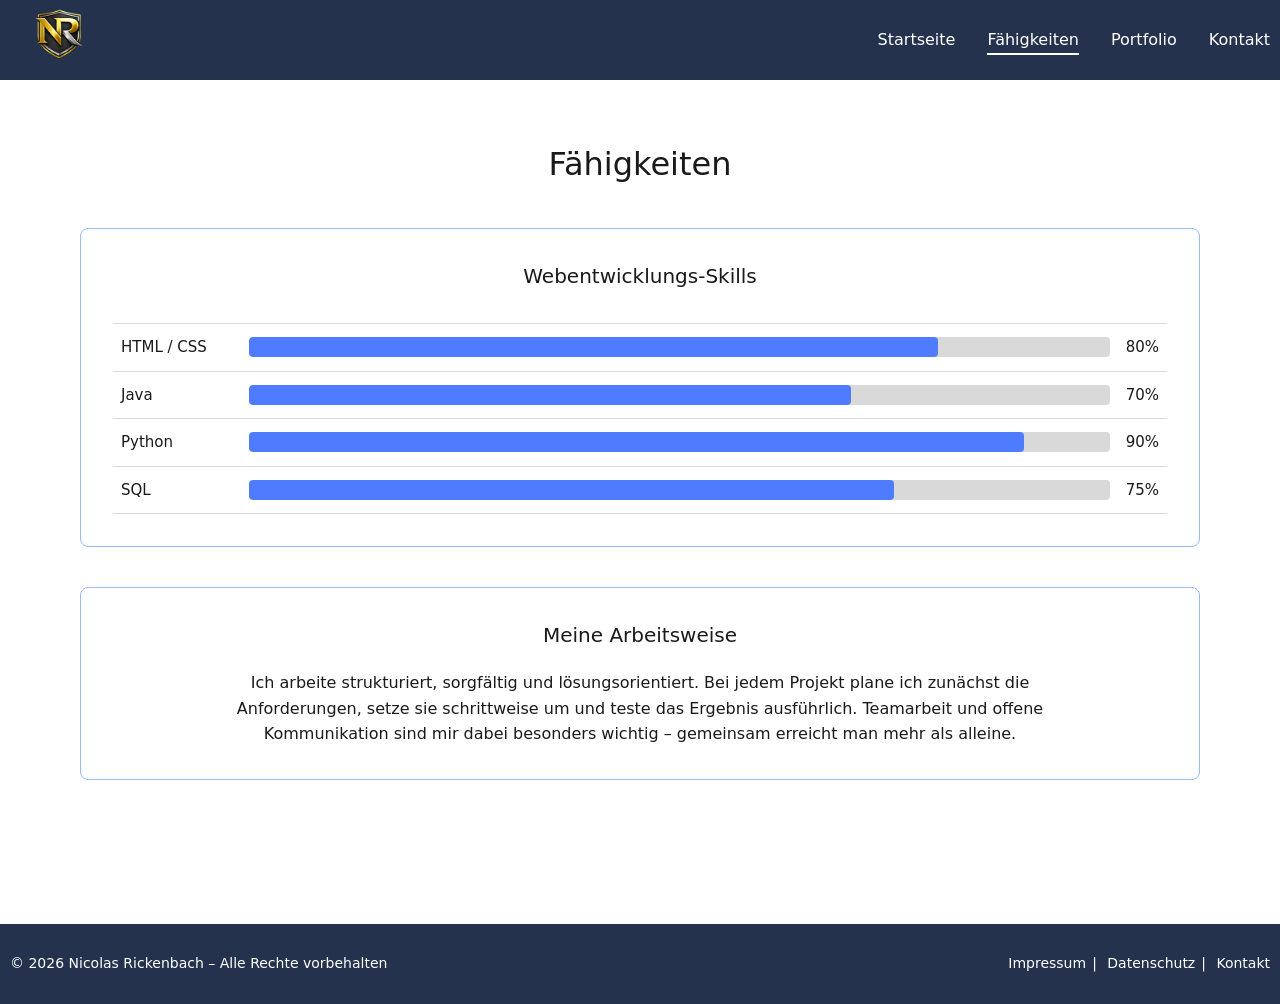
==== faehigkeiten.html @ ad68f1c5 "add first draft" ====
<!DOCTYPE html>
<html lang="de">
<head>
  <meta charset="UTF-8">
  <meta name="viewport" content="width=device-width, initial-scale=1.0">
  <meta name="description" content="Fähigkeiten und Skills von Nicolas Rickenbach – Webentwicklung, Java, Python, SQL.">
  <title>Fähigkeiten – Nicolas Rickenbach</title>
  <link rel="stylesheet" href="css/style.css">
</head>
<body>

  <header class="site-header">
    <div class="site-header__inner">
      <a href="index.html" class="logo" aria-label="Zur Startseite">
        <img src="images/Logo Webseite.png" alt="NR Logo" width="100" height="100" loading="eager">
      </a>

      <button class="nav-toggle" aria-label="Menü öffnen" aria-expanded="false" aria-controls="site-nav">
        <span></span><span></span><span></span>
      </button>

      <nav id="site-nav" class="site-nav" aria-label="Hauptnavigation">
        <ul>
          <li><a href="index.html">Startseite</a></li>
          <li><a href="faehigkeiten.html" class="active">Fähigkeiten</a></li>
          <li><a href="portfolio.html">Portfolio</a></li>
          <li><a href="kontakt.html">Kontakt</a></li>
        </ul>
      </nav>
    </div>
  </header>

  <main>
    <div class="page-content">

      <h1 class="page-title">Fähigkeiten</h1>

      <!-- Webentwicklungs-Skills mit Balken-Tabelle -->
      <section class="skills-box card--bordered" aria-label="Webentwicklungs-Skills">
        <h2 class="skills-box__title">Webentwicklungs-Skills</h2>

        <table class="skills-table" aria-label="Skill-Übersicht">
          <thead>
            <tr>
              <th class="sr-only" scope="col">Fähigkeit</th>
              <th class="sr-only" scope="col">Level</th>
              <th class="sr-only" scope="col">Prozent</th>
            </tr>
          </thead>
          <tbody>
            <tr>
              <td class="td-name">HTML / CSS</td>
              <td>
                <div class="skill-bar" role="progressbar" aria-valuenow="80" aria-valuemin="0" aria-valuemax="100" aria-label="HTML / CSS: 80%">
                  <div class="skill-bar__fill skill-bar__fill--80"></div>
                </div>
              </td>
              <td class="td-pct">80%</td>
            </tr>
            <tr>
              <td class="td-name">Java</td>
              <td>
                <div class="skill-bar" role="progressbar" aria-valuenow="70" aria-valuemin="0" aria-valuemax="100" aria-label="Java: 70%">
                  <div class="skill-bar__fill skill-bar__fill--70"></div>
                </div>
              </td>
              <td class="td-pct">70%</td>
            </tr>
            <tr>
              <td class="td-name">Python</td>
              <td>
                <div class="skill-bar" role="progressbar" aria-valuenow="90" aria-valuemin="0" aria-valuemax="100" aria-label="Python: 90%">
                  <div class="skill-bar__fill skill-bar__fill--90"></div>
                </div>
              </td>
              <td class="td-pct">90%</td>
            </tr>
            <tr>
              <td class="td-name">SQL</td>
              <td>
                <div class="skill-bar" role="progressbar" aria-valuenow="75" aria-valuemin="0" aria-valuemax="100" aria-label="SQL: 75%">
                  <div class="skill-bar__fill skill-bar__fill--75"></div>
                </div>
              </td>
              <td class="td-pct">75%</td>
            </tr>
          </tbody>
        </table>
      </section>

      <!-- Meine Arbeitsweise -->
      <section class="arbeitsweise card--bordered" aria-label="Meine Arbeitsweise">
        <h2>Meine Arbeitsweise</h2>
        <p>
          Ich arbeite strukturiert, sorgfältig und lösungsorientiert. Bei jedem Projekt
          plane ich zunächst die Anforderungen, setze sie schrittweise um und teste
          das Ergebnis ausführlich. Teamarbeit und offene Kommunikation sind mir dabei
          besonders wichtig – gemeinsam erreicht man mehr als alleine.
        </p>
      </section>

    </div>
  </main>

  <footer class="site-footer">
    <div class="site-footer__inner">
      <p>© 2026 Nicolas Rickenbach – Alle Rechte vorbehalten</p>
      <nav aria-label="Footer-Navigation">
        <ul>
          <li><a href="#">Impressum</a></li>
          <li><a href="#">Datenschutz</a></li>
          <li><a href="kontakt.html">Kontakt</a></li>
        </ul>
      </nav>
    </div>
  </footer>

  <script src="js/nav.js"></script>
</body>
</html>
---- css/style.css ----
/* ===== VARIABLEN ===== */
:root {
  --clr-dark:         #24324D;
  --clr-gray:         #D9D9D9;
  --clr-blue-border:  #97BAFF;
  --clr-blue:         #4F7CFF;
  --clr-white:        #FFFFFF;
  --clr-text:         #1A1A1A;

  --space-xs:  0.5rem;
  --space-sm:  0.75rem;
  --space-md:  1.25rem;
  --space-lg:  2rem;
  --space-xl:  3.75rem;

  --radius:    0.5rem;
  --header-h:  5rem;
}

/* ===== RESET ===== */
*, *::before, *::after { box-sizing: border-box; margin: 0; padding: 0; }
ul, ol { list-style: none; }
img, video { display: block; max-width: 100%; height: auto; }
a { text-decoration: none; color: inherit; }
button { cursor: pointer; border: none; background: none; font: inherit; }
input, textarea, select { font: inherit; }
table { border-collapse: collapse; }

/* ===== BASIS ===== */
body {
  font-family: system-ui, -apple-system, sans-serif;
  font-size: 1rem;
  line-height: 1.5;
  color: var(--clr-text);
  background: var(--clr-white);
  display: flex;
  flex-direction: column;
  min-height: 100vh;
}

main { flex: 1; }

/* ===== SEITEN-CONTENT ===== */
.page-content {
  max-width: 80rem;
  margin-inline: auto;
  padding: 3.75rem 5rem 9rem;
  display: flex;
  flex-direction: column;
  gap: 2.5rem;
}

.page-title {
  font-size: 2rem;
  font-weight: 400;
  text-align: center;
}

/* ===== KARTEN ===== */
.card--bordered {
  border: 1.5px solid var(--clr-blue-border);
  border-radius: var(--radius);
  padding: var(--space-lg);
  background: var(--clr-white);
}

.card--gray {
  background: var(--clr-gray);
  border-radius: var(--radius);
  padding: var(--space-md);
}

/* ===== BUTTON ===== */
.btn {
  display: inline-block;
  background: var(--clr-blue);
  color: var(--clr-white);
  padding: 0.625rem 1.75rem;
  border-radius: 2rem;
  font-size: 1rem;
  transition: opacity 0.2s;
  border: none;
  cursor: pointer;
}

.btn:hover { opacity: 0.85; }
.btn--full { width: 100%; text-align: center; }

/* ===== HEADER ===== */
.site-header {
  background: var(--clr-dark);
  height: var(--header-h);
  position: sticky;
  top: 0;
  z-index: 100;
}

.site-header__inner {
  height: 100%;
  display: flex;
  align-items: center;
  justify-content: space-between;
  padding-inline: 0.625rem;
}

.logo img {
  width: 6.25rem;
  height: 6.25rem;
  object-fit: contain;
}

/* ===== NAVIGATION ===== */
.site-nav ul {
  display: flex;
  gap: var(--space-lg);
}

.site-nav a {
  color: var(--clr-white);
  font-size: 1rem;
  padding-bottom: 0.25rem;
  border-bottom: 2px solid transparent;
  transition: border-color 0.2s;
}

.site-nav a:hover,
.site-nav a.active { border-color: var(--clr-white); }

/* Hamburger-Button */
.nav-toggle {
  display: none;
  flex-direction: column;
  gap: 0.3125rem;
  padding: var(--space-xs);
}

.nav-toggle span {
  display: block;
  width: 1.5rem;
  height: 0.125rem;
  background: var(--clr-white);
  transition: transform 0.3s, opacity 0.3s;
}

.nav-toggle[aria-expanded="true"] span:nth-child(1) { transform: translateY(0.4375rem) rotate(45deg); }
.nav-toggle[aria-expanded="true"] span:nth-child(2) { opacity: 0; }
.nav-toggle[aria-expanded="true"] span:nth-child(3) { transform: translateY(-0.4375rem) rotate(-45deg); }

/* ===== FOOTER ===== */
.site-footer {
  background: var(--clr-dark);
  min-height: var(--header-h);
}

.site-footer__inner {
  height: var(--header-h);
  display: flex;
  align-items: center;
  justify-content: space-between;
  padding-inline: 0.625rem;
  color: var(--clr-white);
  font-size: 0.875rem;
}

.site-footer__inner nav ul {
  display: flex;
  align-items: center;
  gap: 0;
}

.site-footer__inner nav li + li::before {
  content: " | ";
  margin-inline: 0.375rem;
  color: var(--clr-white);
}

.site-footer__inner a { color: var(--clr-white); }

/* ===== STARTSEITE – INTRO ===== */
.intro {
  display: grid;
  grid-template-columns: 420fr 820fr;
  gap: 2.5rem;
  align-items: stretch;
}

.intro__photo img {
  width: 100%;
  height: 100%;
  min-height: 18.75rem;
  object-fit: cover;
  object-position: top;
  border-radius: var(--radius);
}

.intro__text {
  display: flex;
  flex-direction: column;
  align-items: center;
  gap: var(--space-md);
  text-align: center;
}

.intro__text h1 {
  font-size: 2rem;
  font-weight: 400;
}

.intro__text p { line-height: 1.6; }

.intro__text .btn { margin-top: auto; }

/* ===== STARTSEITE – HIGHLIGHTS ===== */
.highlights h2 {
  font-size: 1.75rem;
  font-weight: 400;
  text-align: center;
  margin-bottom: var(--space-md);
}

.highlights__lead {
  text-align: center;
  margin-bottom: var(--space-lg);
  line-height: 1.6;
}

.highlights__grid {
  display: grid;
  grid-template-columns: repeat(3, 1fr);
  gap: var(--space-md);
}

.highlights__grid h3 {
  font-size: 1.125rem;
  font-weight: 400;
  text-align: center;
  margin-bottom: var(--space-sm);
}

.highlights__grid p {
  font-size: 0.875rem;
  text-align: center;
  line-height: 1.5;
}

/* ===== FÄHIGKEITEN – SKILLS-TABELLE ===== */
.skills-box { }

.skills-box__title {
  font-size: 1.25rem;
  font-weight: 400;
  text-align: center;
  margin-bottom: var(--space-lg);
}

.skills-table { width: 100%; }

.skills-table .sr-only {
  position: absolute;
  width: 1px;
  height: 1px;
  overflow: hidden;
  clip: rect(0,0,0,0);
  white-space: nowrap;
}

.skills-table td {
  padding: 0.75rem 0.5rem;
  border-top: 1px solid var(--clr-gray);
  vertical-align: middle;
}

.skills-table tr:last-child td { border-bottom: 1px solid var(--clr-gray); }

.skills-table .td-name {
  width: 8rem;
  font-size: 0.9375rem;
  white-space: nowrap;
}

.skills-table .td-pct {
  width: 3rem;
  text-align: right;
  font-size: 0.9375rem;
}

.skill-bar {
  background: var(--clr-gray);
  height: 1.25rem;
  border-radius: 0.25rem;
  overflow: hidden;
}

.skill-bar__fill {
  height: 100%;
  background: var(--clr-blue);
  border-radius: 0.25rem;
  animation: bar-grow 0.8s ease-out;
}

@keyframes bar-grow { from { width: 0; } }

.skill-bar__fill--80 { width: 80%; }
.skill-bar__fill--70 { width: 70%; }
.skill-bar__fill--90 { width: 90%; }
.skill-bar__fill--75 { width: 75%; }

/* ===== FÄHIGKEITEN – ARBEITSWEISE ===== */
.arbeitsweise { text-align: center; }

.arbeitsweise h2 {
  font-size: 1.25rem;
  font-weight: 400;
  margin-bottom: var(--space-md);
}

.arbeitsweise p {
  line-height: 1.6;
  max-width: 56rem;
  margin-inline: auto;
}

/* ===== PORTFOLIO ===== */
.portfolio-box { }

.portfolio-box__title {
  font-size: 1.25rem;
  font-weight: 400;
  text-align: center;
  margin-bottom: var(--space-lg);
}

.project-grid {
  display: grid;
  grid-template-columns: repeat(3, 1fr);
  gap: var(--space-md);
  margin-bottom: var(--space-lg);
}

.project-card { display: flex; flex-direction: column; }

.project-card__img {
  width: 100%;
  height: 8.75rem;
  object-fit: cover;
  border-radius: var(--radius) var(--radius) 0 0;
}

.project-card__body {
  background: var(--clr-gray);
  padding: var(--space-md);
  flex: 1;
  border-radius: 0 0 var(--radius) var(--radius);
}

.project-card__body h3 {
  font-size: 1.125rem;
  font-weight: 400;
  text-align: center;
  margin-bottom: var(--space-sm);
}

.project-card__body p {
  font-size: 0.875rem;
  line-height: 1.5;
}

/* Demo-Video im Portfolio */
.demo-video { margin-top: var(--space-md); }

.demo-video h3 {
  font-size: 1rem;
  font-weight: 400;
  text-align: center;
  margin-bottom: var(--space-sm);
}

.demo-video video {
  width: 100%;
  max-height: 25rem;
  border-radius: var(--radius);
  background: #000;
}

/* ===== KONTAKT ===== */
.contact-top {
  display: grid;
  grid-template-columns: 560fr 680fr;
  gap: var(--space-md);
  align-items: start;
}

.contact-info h2,
.contact-form-box h2 {
  font-size: 1.125rem;
  font-weight: 400;
  text-align: center;
  margin-bottom: var(--space-md);
}

.contact-info__list {
  display: flex;
  flex-direction: column;
  gap: var(--space-sm);
}

.contact-info__item {
  background: var(--clr-white);
  padding: 0.6875rem var(--space-md);
  border-radius: var(--radius);
  text-align: center;
  font-size: 0.9375rem;
}

/* Formular */
.form-group {
  margin-bottom: var(--space-sm);
}

.form-group label {
  display: block;
  font-size: 0.875rem;
  margin-bottom: 0.25rem;
  color: var(--clr-text);
}

.form-group input,
.form-group textarea {
  width: 100%;
  padding: 0.625rem 0.75rem;
  border: 1px solid #bbb;
  border-radius: var(--radius);
  font-size: 0.9375rem;
  background: var(--clr-white);
  transition: border-color 0.2s;
}

.form-group input:focus,
.form-group textarea:focus {
  outline: none;
  border-color: var(--clr-blue);
}

.form-group textarea {
  resize: vertical;
  min-height: 4.25rem;
}

/* Direkter Kontakt */
.contact-direct h2 {
  font-size: 1rem;
  font-weight: 400;
  margin-bottom: var(--space-md);
}

.contact-direct__list {
  display: flex;
  gap: var(--space-sm);
  flex-wrap: wrap;
}

.contact-direct__item {
  display: flex;
  align-items: center;
  gap: var(--space-sm);
  font-size: 0.9375rem;
}

.contact-direct__icon {
  width: 4rem;
  height: 4rem;
  border-radius: var(--radius);
  display: flex;
  align-items: center;
  justify-content: center;
  font-size: 1.5rem;
  background: var(--clr-blue);
  flex-shrink: 0;
}

/* ===== RESPONSIVE – TABLET ===== */
@media (max-width: 62rem) {
  .page-content { padding: 2.5rem 2rem 6rem; }

  .intro { grid-template-columns: 1fr; }
  .intro__photo img { height: 18rem; min-height: unset; }

  .highlights__grid { grid-template-columns: 1fr 1fr; }

  .project-grid { grid-template-columns: 1fr 1fr; }

  .contact-top { grid-template-columns: 1fr; }
}

/* ===== RESPONSIVE – MOBIL ===== */
@media (max-width: 48rem) {
  .page-content { padding: 2rem 1rem 5rem; }

  /* Hamburger einblenden */
  .nav-toggle { display: flex; }

  .site-nav {
    display: none;
    position: absolute;
    top: var(--header-h);
    left: 0;
    right: 0;
    background: var(--clr-dark);
    padding: var(--space-md) var(--space-lg);
    z-index: 99;
  }

  .site-nav.is-open { display: block; }

  .site-nav ul { flex-direction: column; gap: var(--space-sm); }

  .site-nav a { display: block; padding-block: var(--space-xs); }

  .highlights__grid { grid-template-columns: 1fr; }

  .project-grid { grid-template-columns: 1fr; }

  .contact-direct__list { flex-direction: column; }

  .skills-table .td-name { width: 5rem; }

  .site-footer__inner {
    flex-direction: column;
    height: auto;
    padding-block: var(--space-sm);
    gap: var(--space-xs);
    text-align: center;
  }

  .page-title { font-size: 1.5rem; }
}
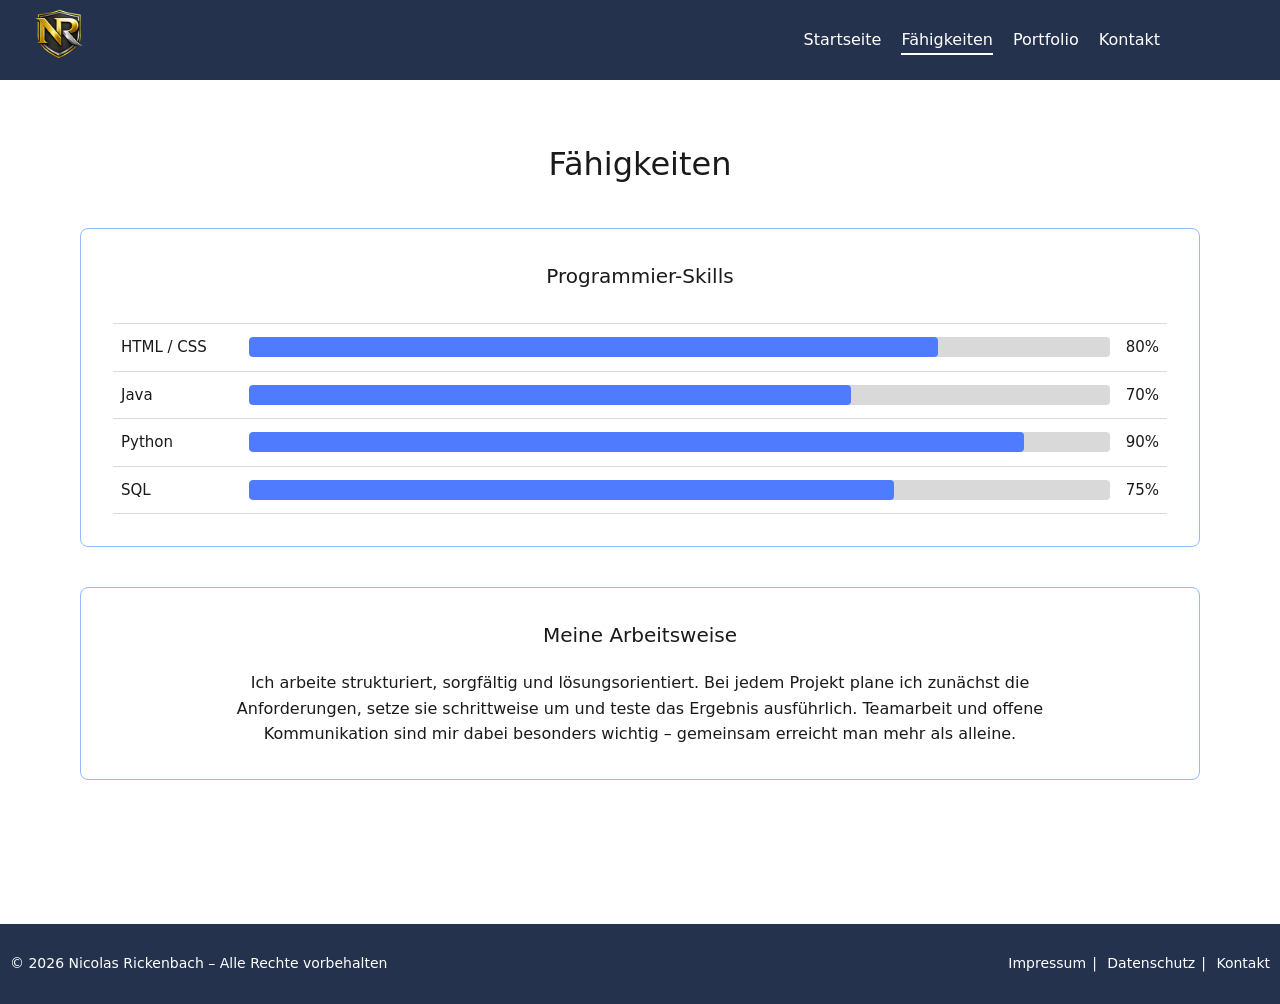
==== commit e2461d1f: "add some changes" ====
--- a/faehigkeiten.html
+++ b/faehigkeiten.html
@@ -35,11 +35,10 @@
 
       <h1 class="page-title">Fähigkeiten</h1>
 
-      <!-- Webentwicklungs-Skills mit Balken-Tabelle -->
-      <section class="skills-box card--bordered" aria-label="Webentwicklungs-Skills">
-        <h2 class="skills-box__title">Webentwicklungs-Skills</h2>
+      <section class="skills-box card--bordered" aria-label="Programmier-Skills">
+        <h2 class="skills-box__title">Programmier-Skills</h2>
 
-        <table class="skills-table" aria-label="Skill-Übersicht">
+        <table class="skills-table">
           <thead>
             <tr>
               <th class="sr-only" scope="col">Fähigkeit</th>
@@ -88,7 +87,6 @@
         </table>
       </section>
 
-      <!-- Meine Arbeitsweise -->
       <section class="arbeitsweise card--bordered" aria-label="Meine Arbeitsweise">
         <h2>Meine Arbeitsweise</h2>
         <p>
--- a/css/style.css
+++ b/css/style.css
@@ -1,23 +1,21 @@
-/* ===== VARIABLEN ===== */
 :root {
-  --clr-dark:         #24324D;
-  --clr-gray:         #D9D9D9;
-  --clr-blue-border:  #97BAFF;
-  --clr-blue:         #4F7CFF;
-  --clr-white:        #FFFFFF;
-  --clr-text:         #1A1A1A;
-
-  --space-xs:  0.5rem;
-  --space-sm:  0.75rem;
-  --space-md:  1.25rem;
-  --space-lg:  2rem;
-  --space-xl:  3.75rem;
-
-  --radius:    0.5rem;
-  --header-h:  5rem;
-}
-
-/* ===== RESET ===== */
+  --clr-dark:        #24324D;
+  --clr-gray:        #D9D9D9;
+  --clr-blue-border: #97BAFF;
+  --clr-blue:        #4F7CFF;
+  --clr-purple:      #8B74E8;
+  --clr-white:       #FFFFFF;
+  --clr-text:        #1A1A1A;
+
+  --space-xs: 0.5rem;
+  --space-sm: 0.75rem;
+  --space-md: 1.25rem;
+  --space-lg: 2rem;
+
+  --radius:   0.5rem;
+  --header-h: 5rem;
+}
+
 *, *::before, *::after { box-sizing: border-box; margin: 0; padding: 0; }
 ul, ol { list-style: none; }
 img, video { display: block; max-width: 100%; height: auto; }
@@ -25,8 +23,8 @@
 button { cursor: pointer; border: none; background: none; font: inherit; }
 input, textarea, select { font: inherit; }
 table { border-collapse: collapse; }
-
-/* ===== BASIS ===== */
+h1, h2, h3 { font-weight: 400; }
+
 body {
   font-family: system-ui, -apple-system, sans-serif;
   font-size: 1rem;
@@ -40,7 +38,6 @@
 
 main { flex: 1; }
 
-/* ===== SEITEN-CONTENT ===== */
 .page-content {
   max-width: 80rem;
   margin-inline: auto;
@@ -52,11 +49,9 @@
 
 .page-title {
   font-size: 2rem;
-  font-weight: 400;
-  text-align: center;
-}
-
-/* ===== KARTEN ===== */
+  text-align: center;
+}
+
 .card--bordered {
   border: 1.5px solid var(--clr-blue-border);
   border-radius: var(--radius);
@@ -70,7 +65,6 @@
   padding: var(--space-md);
 }
 
-/* ===== BUTTON ===== */
 .btn {
   display: inline-block;
   background: var(--clr-blue);
@@ -78,15 +72,13 @@
   padding: 0.625rem 1.75rem;
   border-radius: 2rem;
   font-size: 1rem;
+  cursor: pointer;
   transition: opacity 0.2s;
-  border: none;
-  cursor: pointer;
 }
 
 .btn:hover { opacity: 0.85; }
 .btn--full { width: 100%; text-align: center; }
 
-/* ===== HEADER ===== */
 .site-header {
   background: var(--clr-dark);
   height: var(--header-h);
@@ -100,7 +92,8 @@
   display: flex;
   align-items: center;
   justify-content: space-between;
-  padding-inline: 0.625rem;
+  padding-left: 0.625rem;
+  padding-right: 7.5rem;
 }
 
 .logo img {
@@ -109,15 +102,13 @@
   object-fit: contain;
 }
 
-/* ===== NAVIGATION ===== */
 .site-nav ul {
   display: flex;
-  gap: var(--space-lg);
+  gap: 1.25rem;
 }
 
 .site-nav a {
   color: var(--clr-white);
-  font-size: 1rem;
   padding-bottom: 0.25rem;
   border-bottom: 2px solid transparent;
   transition: border-color 0.2s;
@@ -126,7 +117,6 @@
 .site-nav a:hover,
 .site-nav a.active { border-color: var(--clr-white); }
 
-/* Hamburger-Button */
 .nav-toggle {
   display: none;
   flex-direction: column;
@@ -146,7 +136,6 @@
 .nav-toggle[aria-expanded="true"] span:nth-child(2) { opacity: 0; }
 .nav-toggle[aria-expanded="true"] span:nth-child(3) { transform: translateY(-0.4375rem) rotate(-45deg); }
 
-/* ===== FOOTER ===== */
 .site-footer {
   background: var(--clr-dark);
   min-height: var(--header-h);
@@ -162,21 +151,15 @@
   font-size: 0.875rem;
 }
 
-.site-footer__inner nav ul {
-  display: flex;
-  align-items: center;
-  gap: 0;
-}
+.site-footer__inner nav ul { display: flex; }
 
 .site-footer__inner nav li + li::before {
   content: " | ";
   margin-inline: 0.375rem;
-  color: var(--clr-white);
 }
 
 .site-footer__inner a { color: var(--clr-white); }
 
-/* ===== STARTSEITE – INTRO ===== */
 .intro {
   display: grid;
   grid-template-columns: 420fr 820fr;
@@ -201,19 +184,12 @@
   text-align: center;
 }
 
-.intro__text h1 {
-  font-size: 2rem;
-  font-weight: 400;
-}
-
+.intro__text h1 { font-size: 2rem; }
 .intro__text p { line-height: 1.6; }
-
 .intro__text .btn { margin-top: auto; }
 
-/* ===== STARTSEITE – HIGHLIGHTS ===== */
 .highlights h2 {
   font-size: 1.75rem;
-  font-weight: 400;
   text-align: center;
   margin-bottom: var(--space-md);
 }
@@ -230,25 +206,21 @@
   gap: var(--space-md);
 }
 
-.highlights__grid h3 {
+.highlights__grid h3,
+.project-card__body h3 {
   font-size: 1.125rem;
-  font-weight: 400;
   text-align: center;
   margin-bottom: var(--space-sm);
 }
 
-.highlights__grid p {
-  font-size: 0.875rem;
-  text-align: center;
-  line-height: 1.5;
-}
-
-/* ===== FÄHIGKEITEN – SKILLS-TABELLE ===== */
-.skills-box { }
-
-.skills-box__title {
+.highlights__grid p,
+.project-card__body p { font-size: 0.875rem; }
+
+.highlights__grid p { text-align: center; }
+
+.skills-box__title,
+.portfolio-box__title {
   font-size: 1.25rem;
-  font-weight: 400;
   text-align: center;
   margin-bottom: var(--space-lg);
 }
@@ -305,12 +277,10 @@
 .skill-bar__fill--90 { width: 90%; }
 .skill-bar__fill--75 { width: 75%; }
 
-/* ===== FÄHIGKEITEN – ARBEITSWEISE ===== */
 .arbeitsweise { text-align: center; }
 
 .arbeitsweise h2 {
   font-size: 1.25rem;
-  font-weight: 400;
   margin-bottom: var(--space-md);
 }
 
@@ -318,16 +288,6 @@
   line-height: 1.6;
   max-width: 56rem;
   margin-inline: auto;
-}
-
-/* ===== PORTFOLIO ===== */
-.portfolio-box { }
-
-.portfolio-box__title {
-  font-size: 1.25rem;
-  font-weight: 400;
-  text-align: center;
-  margin-bottom: var(--space-lg);
 }
 
 .project-grid {
@@ -341,7 +301,7 @@
 
 .project-card__img {
   width: 100%;
-  height: 8.75rem;
+  aspect-ratio: 16 / 9;
   object-fit: cover;
   border-radius: var(--radius) var(--radius) 0 0;
 }
@@ -353,24 +313,10 @@
   border-radius: 0 0 var(--radius) var(--radius);
 }
 
-.project-card__body h3 {
-  font-size: 1.125rem;
-  font-weight: 400;
-  text-align: center;
-  margin-bottom: var(--space-sm);
-}
-
-.project-card__body p {
-  font-size: 0.875rem;
-  line-height: 1.5;
-}
-
-/* Demo-Video im Portfolio */
 .demo-video { margin-top: var(--space-md); }
 
 .demo-video h3 {
   font-size: 1rem;
-  font-weight: 400;
   text-align: center;
   margin-bottom: var(--space-sm);
 }
@@ -382,7 +328,6 @@
   background: #000;
 }
 
-/* ===== KONTAKT ===== */
 .contact-top {
   display: grid;
   grid-template-columns: 560fr 680fr;
@@ -393,7 +338,6 @@
 .contact-info h2,
 .contact-form-box h2 {
   font-size: 1.125rem;
-  font-weight: 400;
   text-align: center;
   margin-bottom: var(--space-md);
 }
@@ -412,16 +356,12 @@
   font-size: 0.9375rem;
 }
 
-/* Formular */
-.form-group {
-  margin-bottom: var(--space-sm);
-}
+.form-group { margin-bottom: var(--space-sm); }
 
 .form-group label {
   display: block;
   font-size: 0.875rem;
   margin-bottom: 0.25rem;
-  color: var(--clr-text);
 }
 
 .form-group input,
@@ -446,39 +386,41 @@
   min-height: 4.25rem;
 }
 
-/* Direkter Kontakt */
+.contact-direct { padding-left: 3.4375rem; }
+
 .contact-direct h2 {
   font-size: 1rem;
-  font-weight: 400;
   margin-bottom: var(--space-md);
 }
 
 .contact-direct__list {
   display: flex;
-  gap: var(--space-sm);
-  flex-wrap: wrap;
+  justify-content: space-between;
 }
 
 .contact-direct__item {
   display: flex;
   align-items: center;
   gap: var(--space-sm);
-  font-size: 0.9375rem;
+  background: var(--clr-gray);
+  border-radius: var(--radius);
+  padding: 0 var(--space-md) 0 0;
+  flex: 0 0 16.25rem;
+  height: 3.75rem;
 }
 
 .contact-direct__icon {
-  width: 4rem;
-  height: 4rem;
+  width: 4.0625rem;
+  height: 4.0625rem;
   border-radius: var(--radius);
   display: flex;
   align-items: center;
   justify-content: center;
-  font-size: 1.5rem;
-  background: var(--clr-blue);
+  background: var(--clr-purple);
+  color: var(--clr-white);
   flex-shrink: 0;
 }
 
-/* ===== RESPONSIVE – TABLET ===== */
 @media (max-width: 62rem) {
   .page-content { padding: 2.5rem 2rem 6rem; }
 
@@ -492,11 +434,9 @@
   .contact-top { grid-template-columns: 1fr; }
 }
 
-/* ===== RESPONSIVE – MOBIL ===== */
 @media (max-width: 48rem) {
   .page-content { padding: 2rem 1rem 5rem; }
 
-  /* Hamburger einblenden */
   .nav-toggle { display: flex; }
 
   .site-nav {
@@ -511,16 +451,15 @@
   }
 
   .site-nav.is-open { display: block; }
-
   .site-nav ul { flex-direction: column; gap: var(--space-sm); }
-
   .site-nav a { display: block; padding-block: var(--space-xs); }
 
-  .highlights__grid { grid-template-columns: 1fr; }
-
+  .highlights__grid,
   .project-grid { grid-template-columns: 1fr; }
 
-  .contact-direct__list { flex-direction: column; }
+  .contact-direct { padding-left: var(--space-md); }
+  .contact-direct__list { flex-direction: column; gap: var(--space-sm); }
+  .contact-direct__item { flex: none; width: 100%; }
 
   .skills-table .td-name { width: 5rem; }
 
